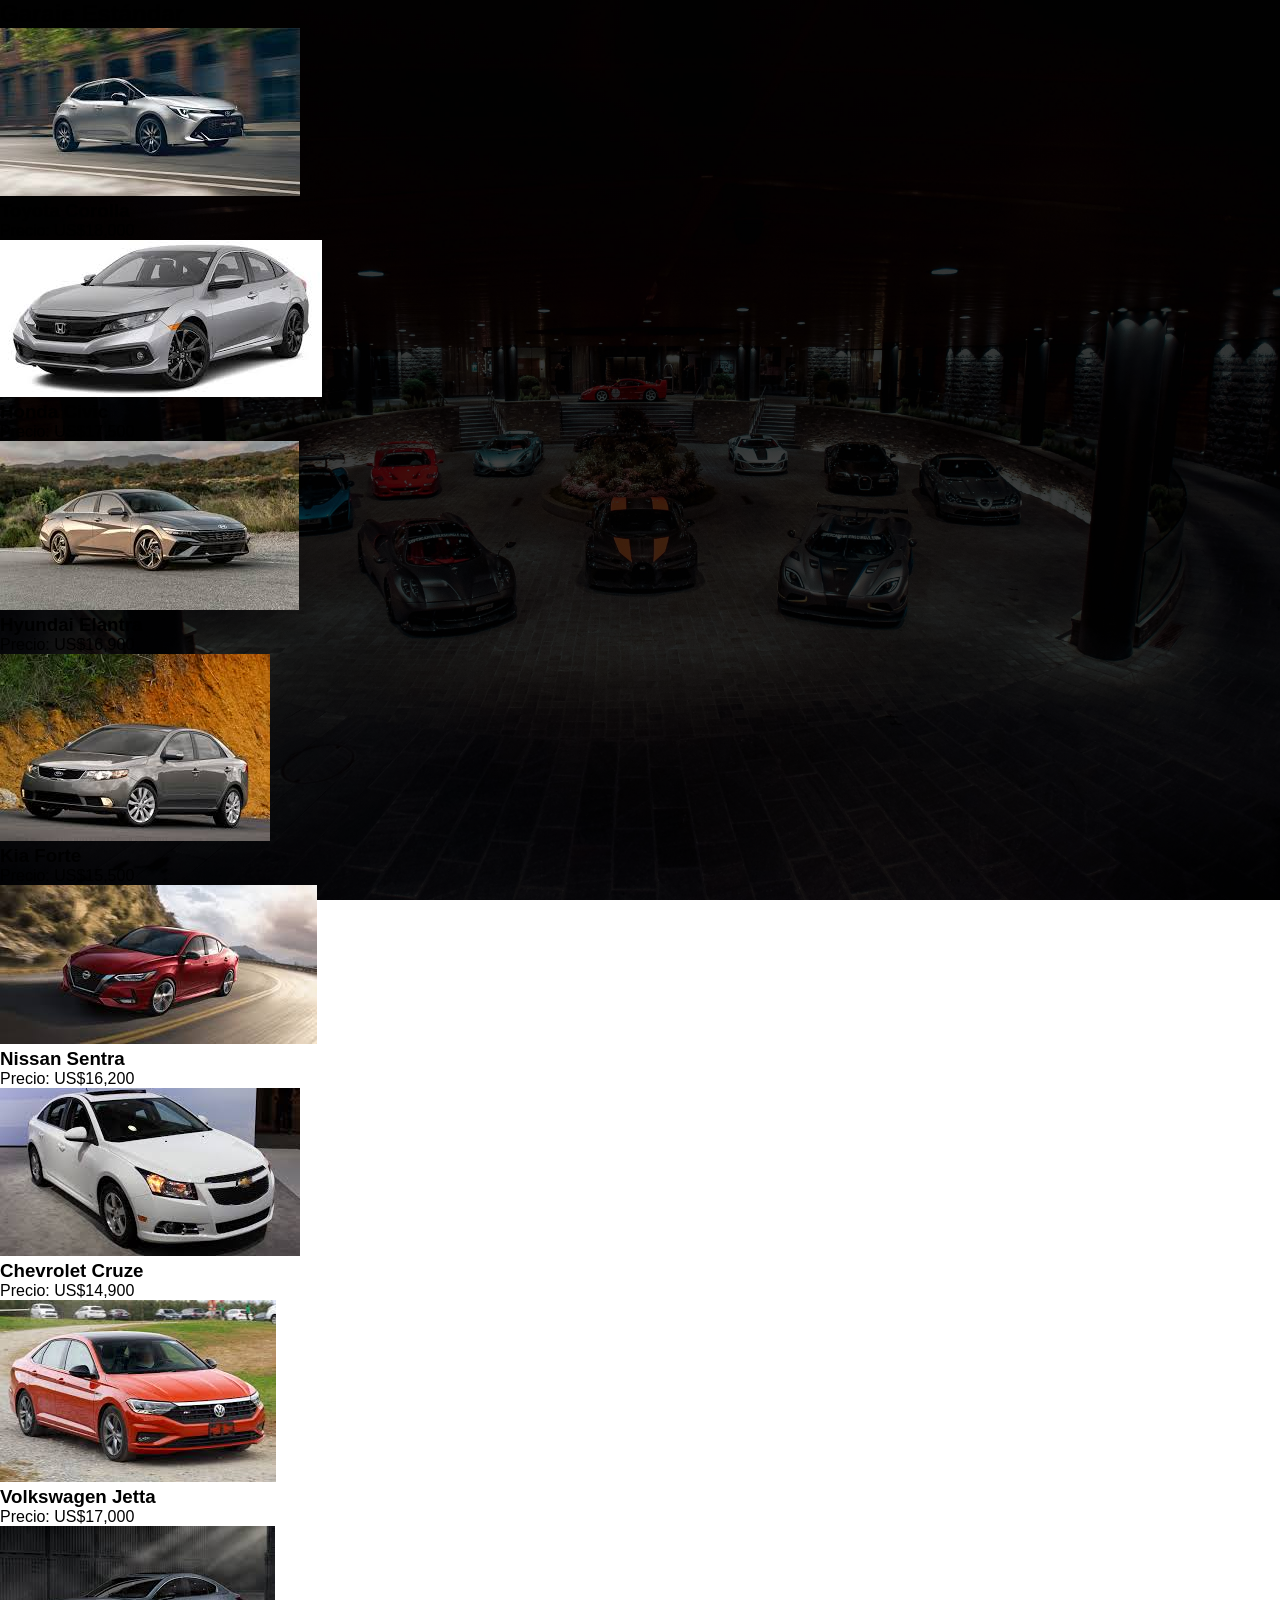
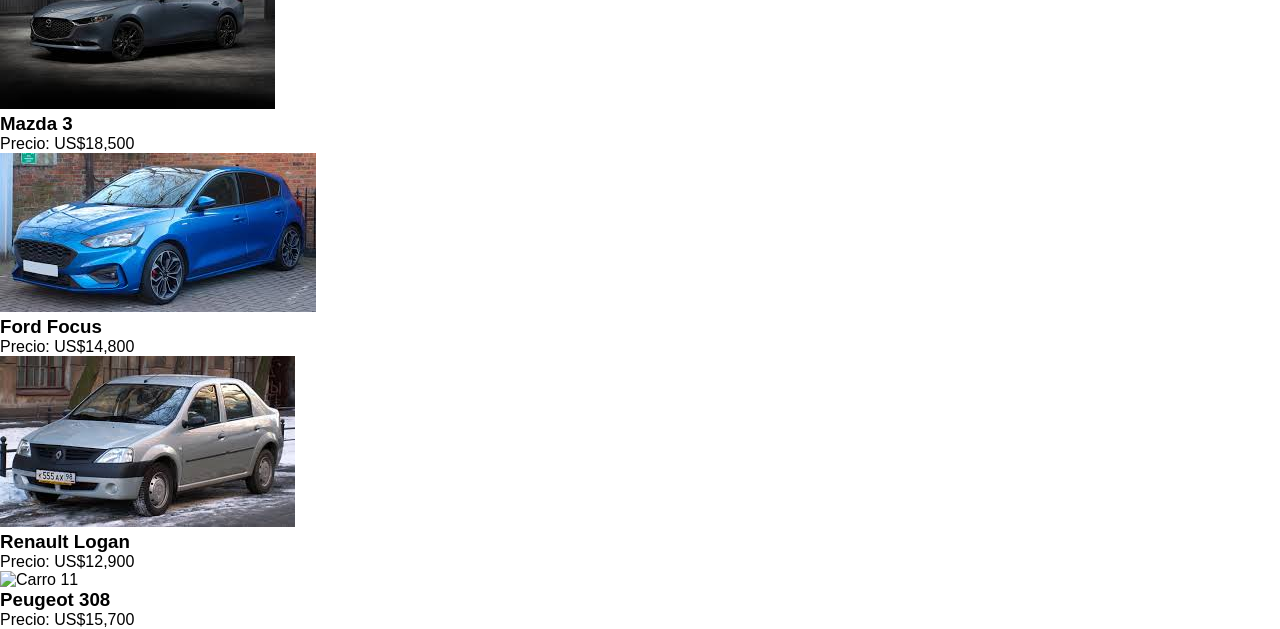
==== Garaje K!ng/estandar.html @ 816e097e "Add files via upload" ====
<!DOCTYPE html>
<html lang="en">
<head>
    <meta charset="UTF-8">
    <meta name="viewport" content="width=device-width, initial-scale=1.0">
    <title>K!ngs Elite</title>
    <link rel="stylesheet" href="premiun.css">
</head>
<body>
<section class="garaje">
    <h2>Garaje Estándar</h2>

    <div class="autos">

        <div class="auto">
            <img src="imagenes/carro1.jpg" alt="Carro 1">
            <h3>Toyota Corolla</h3>
            <p>Precio: US$18,000</p>
        </div>

        <div class="auto">
            <img src="imagenes/carro2.jpg" alt="Carro 2">
            <h3>Honda Civic</h3>
            <p>Precio: US$17,500</p>
        </div>

        <div class="auto">
            <img src="imagenes/carro3.jpg" alt="Carro 3">
            <h3>Hyundai Elantra</h3>
            <p>Precio: US$16,900</p>
        </div>

        <div class="auto">
            <img src="imagenes/carro4.jpg" alt="Carro 4">
            <h3>Kia Forte</h3>
            <p>Precio: US$15,500</p>
        </div>

        <div class="auto">
            <img src="imagenes/carro5.jpg" alt="Carro 5">
            <h3>Nissan Sentra</h3>
            <p>Precio: US$16,200</p>
        </div>

        <div class="auto">
            <img src="imagenes/carro6.jpg" alt="Carro 6">
            <h3>Chevrolet Cruze</h3>
            <p>Precio: US$14,900</p>
        </div>

        <div class="auto">
            <img src="imagenes/carro7.jpg" alt="Carro 7">
            <h3>Volkswagen Jetta</h3>
            <p>Precio: US$17,000</p>
        </div>

        <div class="auto">
            <img src="imagenes/carro8.jpg" alt="Carro 8">
            <h3>Mazda 3</h3>
            <p>Precio: US$18,500</p>
        </div>

        <div class="auto">
            <img src="imagenes/carro9.jpg" alt="Carro 9">
            <h3>Ford Focus</h3>
            <p>Precio: US$14,800</p>
        </div>

        <div class="auto">
            <img src="imagenes/carro10.jpg" alt="Carro 10">
            <h3>Renault Logan</h3>
            <p>Precio: US$12,900</p>
        </div>

        <div class="auto">
            <img src="imagenes/carro11.jpg" alt="Carro 11">
            <h3>Peugeot 308</h3>
            <p>Precio: US$15,700</p>
        </div>

        <!--<div class="auto">
            <img src="imagenes/carro12.jpg" alt="Carro 12">
            <h3>Skoda Octavia</h3>
            <p>Precio: US$18,300</p>
        </div>

        <div class="auto">
            <img src="imagenes/carro13.jpg" alt="Carro 13">
            <h3>Seat León</h3>
            <p>Precio: US$16,800</p>
        </div>

        <div class="auto">
            <img src="imagenes/carro14.jpg" alt="Carro 14">
            <h3>Suzuki Ciaz</h3>
            <p>Precio: US$13,500</p>
        </div>

        <div class="auto">
            <img src="imagenes/carro15.jpg" alt="Carro 15">
            <h3>Mitsubishi Lancer</h3>
            <p>Precio: US$15,200</p>
        </div>

        <div class="auto">
            <img src="imagenes/carro16.jpg" alt="Carro 16">
            <h3>Subaru Impreza</h3>
            <p>Precio: US$19,000</p>
        </div>

        <div class="auto">
            <img src="imagenes/carro17.jpg" alt="Carro 17">
            <h3>Fiat Tipo</h3>
            <p>Precio: US$13,800</p>
        </div>

        <div class="auto">
            <img src="imagenes/carro18.jpg" alt="Carro 18">
            <h3>Opel Astra</h3>
            <p>Precio: US$16,400</p>
        </div>

        <div class="auto">
            <img src="imagenes/carro19.jpg" alt="Carro 19">
            <h3>Citroën C4</h3>
            <p>Precio: US$15,900</p>
        </div>

        <div class="auto">
            <img src="imagenes/carro20.jpg" alt="Carro 20">
            <h3>Toyota Yaris</h3>
            <p>Precio: US$14,500</p>
        </div>-->

    </div>
</section>
    
</body>
</html>
---- Garaje K!ng/premiun.css ----
/* CONFIGURACIÓN GENERAL */

*{
    margin: 0;
    padding: 0;
    box-sizing: border-box;
}

body{
    min-height: 100vh;
    font-family: Arial, sans-serif;

    background-image:
        linear-gradient(rgba(0,0,0,0.75), rgba(0,0,0,0.75)),
        url("imagenes/fondo-premium.jpg");

    background-size: cover;
    background-position: center;
    background-repeat: no-repeat;
    background-attachment: fixed;
}

/* SECCIÓN PREMIUM */

.garaje-premium{
    padding: 60px;
    text-align: center;
}

.garaje-premium h2{
    font-size: 45px;
    color: #FFD700;
    margin-bottom: 35px;
    text-transform: uppercase;
    letter-spacing: 3px;
    text-shadow: 0 0 15px rgba(255,215,0,0.7);
}

/* GRID DE AUTOS */

.autos-premium{
    display: grid;
    grid-template-columns: repeat(auto-fit, minmax(300px, 1fr));
    gap: 30px;
}

/* TARJETAS */

.auto-premium{
    background: rgba(17,17,17,0.95);
    border: 2px solid #FFD700;
    border-radius: 15px;
    overflow: hidden;
    transition: 0.4s;
    backdrop-filter: blur(5px);
}

.auto-premium:hover{
    transform: translateY(-10px);
    box-shadow: 0 0 25px rgba(255,215,0,0.7);
}

.auto-premium img{
    width: 100%;
    height: 220px;
    object-fit: cover;
}

.auto-premium h3{
    color: #FFD700;
    margin: 15px 0 10px;
    font-size: 24px;
}

.auto-premium p{
    color: white;
    font-size: 18px;
    margin-bottom: 20px;
}

/* BOTÓN */

.btn-comprar{
    display: inline-block;
    margin-bottom: 20px;
    padding: 12px 30px;
    background: linear-gradient(135deg, #FFD700, #ffb700);
    color: #111;
    text-decoration: none;
    font-weight: bold;
    border-radius: 50px;
    transition: all 0.3s ease;
    box-shadow: 0 4px 10px rgba(255,215,0,0.4);
}

.btn-comprar:hover{
    transform: translateY(-3px);
    box-shadow: 0 8px 20px rgba(255,215,0,0.7);
}

.btn-comprar:active{
    transform: translateY(1px);
}

/* RESPONSIVE */

@media (max-width: 768px){

    .garaje-premium{
        padding: 30px;
    }

    .garaje-premium h2{
        font-size: 35px;
    }

    .autos-premium{
        grid-template-columns: 1fr;
    }
}
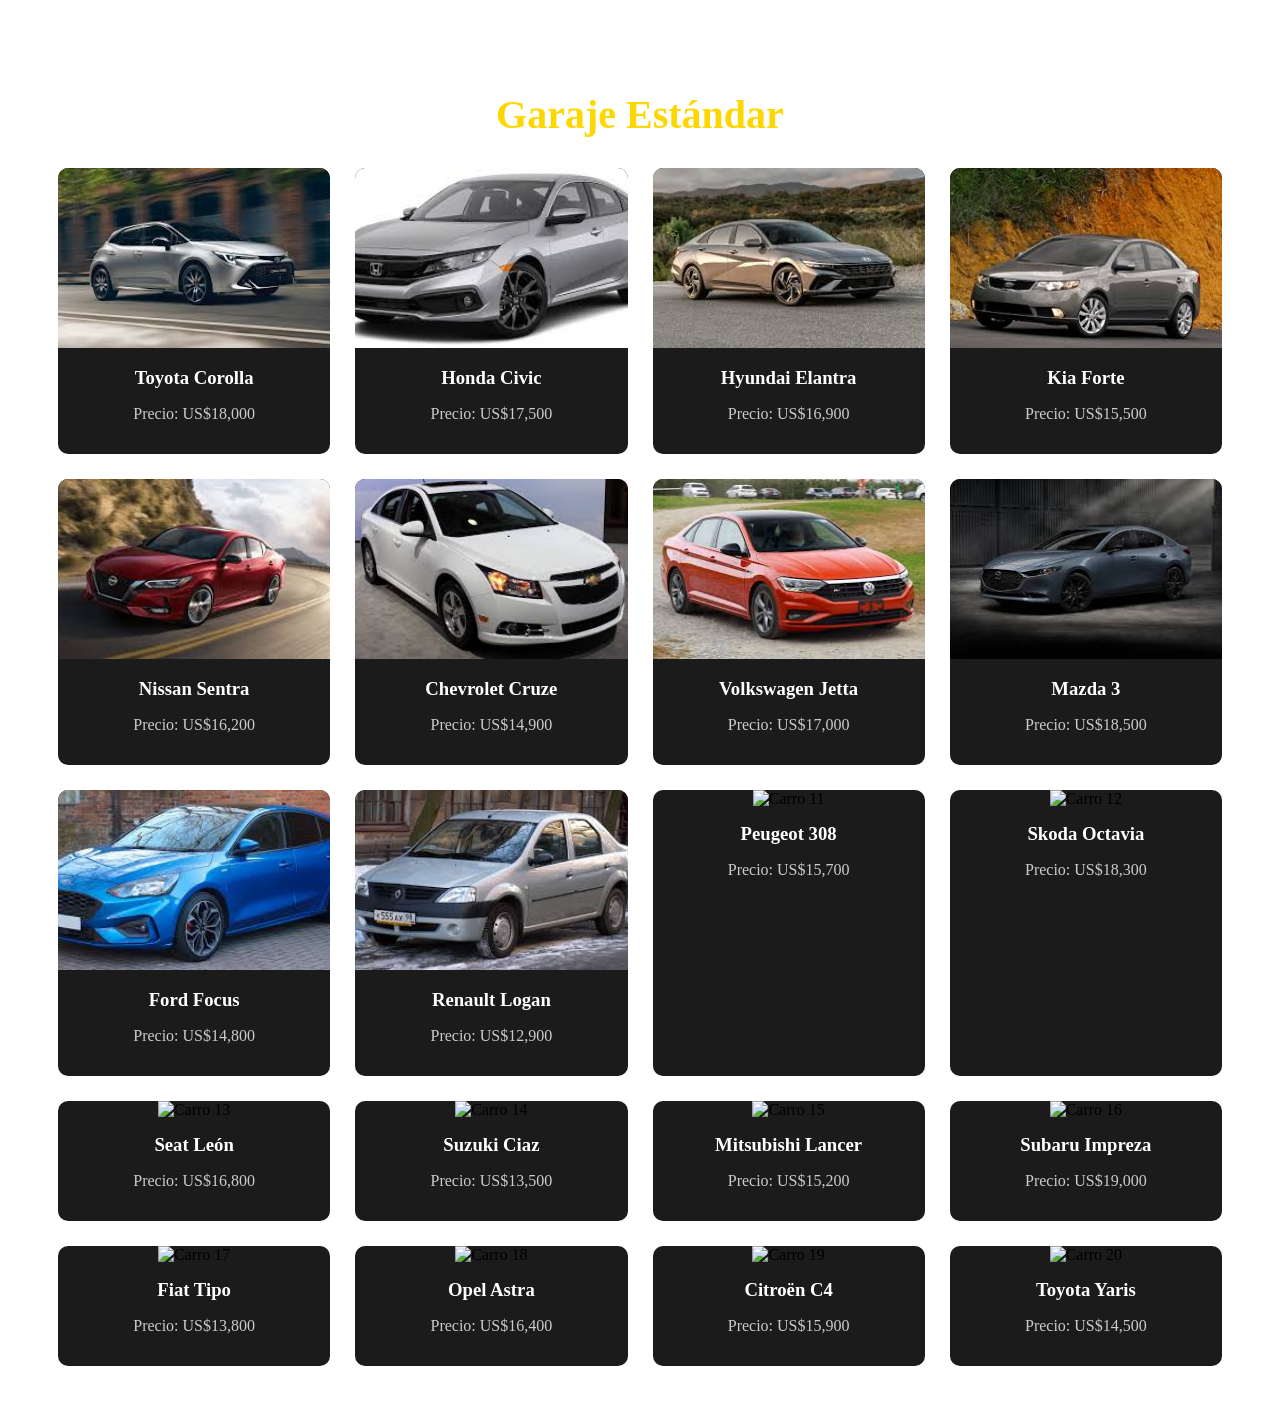
==== commit 640e65d9: "Update estandar.html añadi mas carros" ====
--- a/Garaje K!ng/estandar.html
+++ b/Garaje K!ng/estandar.html
@@ -4,7 +4,7 @@
     <meta charset="UTF-8">
     <meta name="viewport" content="width=device-width, initial-scale=1.0">
     <title>K!ngs Elite</title>
-    <link rel="stylesheet" href="premiun.css">
+    <link rel="stylesheet" href="estandar.css">
 </head>
 <body>
 <section class="garaje">
@@ -78,7 +78,7 @@
             <p>Precio: US$15,700</p>
         </div>
 
-        <!--<div class="auto">
+        <div class="auto">
             <img src="imagenes/carro12.jpg" alt="Carro 12">
             <h3>Skoda Octavia</h3>
             <p>Precio: US$18,300</p>
@@ -130,10 +130,10 @@
             <img src="imagenes/carro20.jpg" alt="Carro 20">
             <h3>Toyota Yaris</h3>
             <p>Precio: US$14,500</p>
-        </div>-->
+        </div>
 
     </div>
 </section>
     
 </body>
-</html>+</html>
--- a/Garaje K!ng/estandar.css
+++ b/Garaje K!ng/estandar.css
@@ -0,0 +1,43 @@
+.garaje{
+    padding: 50px;
+    text-align: center;
+}
+
+.garaje h2{
+    font-size: 40px;
+    margin-bottom: 30px;
+    color: #FFD700;
+}
+
+.autos{
+    display: grid;
+    grid-template-columns: repeat(auto-fit, minmax(250px, 1fr));
+    gap: 25px;
+}
+
+.auto{
+    background: #1b1b1b;
+    border-radius: 10px;
+    overflow: hidden;
+    padding-bottom: 15px;
+    transition: 0.3s;
+}
+
+.auto:hover{
+    transform: translateY(-5px);
+}
+
+.auto img{
+    width: 100%;
+    height: 180px;
+    object-fit: cover;
+}
+
+.auto h3{
+    color: white;
+    margin: 15px 0 10px;
+}
+
+.auto p{
+    color: #ccc;
+}
